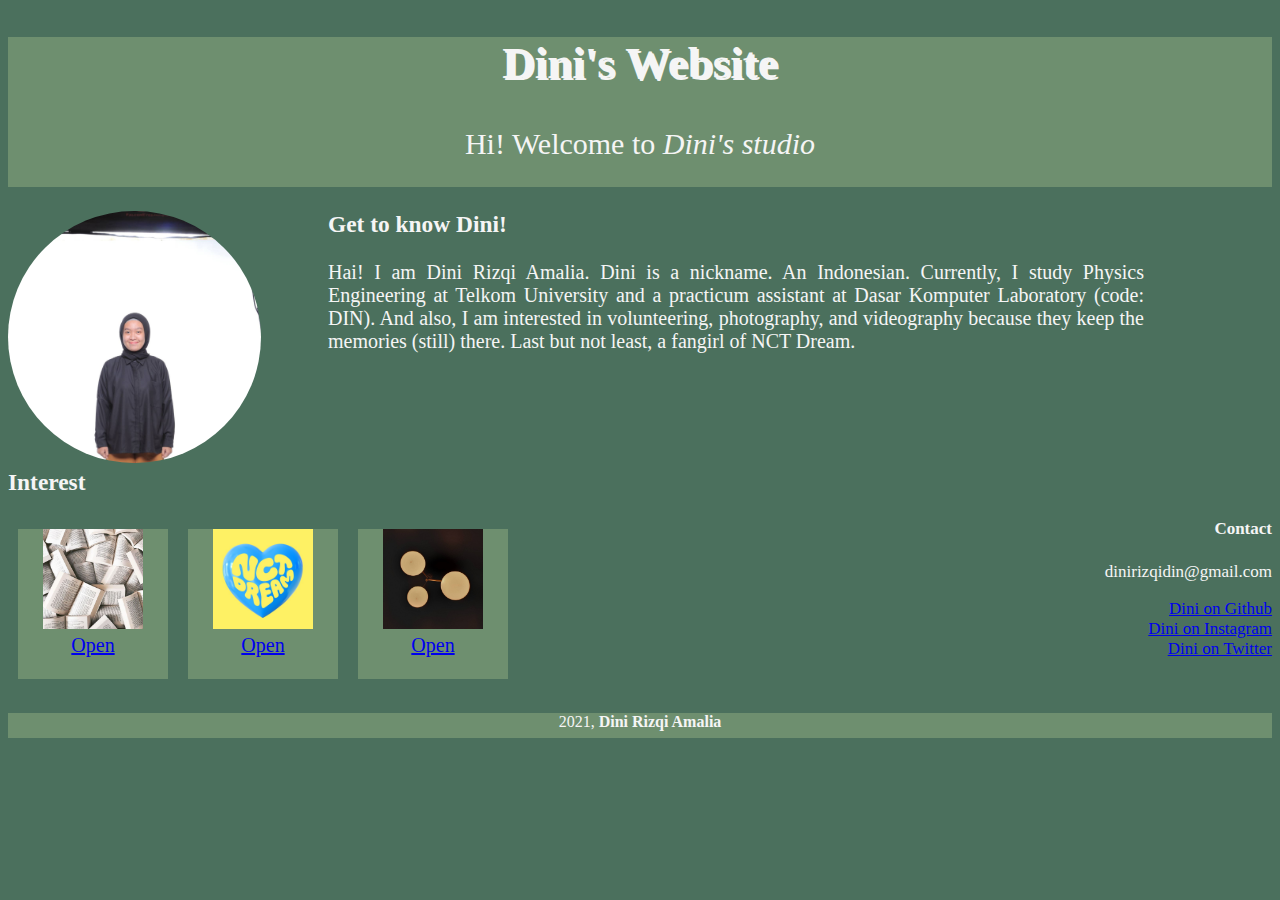
==== index.html @ f42daca4 "Upload file(s) about website and stuff" ====
<!DOCTYPE html>
<html lang="en"> 
    <head>
        <meta charset="utf-8">
        <meta name="description" content="This is an awesome website">
        <meta name="author" content="Dini">
        <meta name="keywords" content="HTML">
        <meta name="viewport" content="width=device-width, initial-scale1.0">
        <title>Dinnistudio</title>
        <link rel="stylesheet" href="style.css">
        <script src="script.js"></script>
    </head>
    <body>
        <header>
            <nav>
                <h2>Dini's Website</h2>
                <p>Hi! Welcome to <i>Dini's studio</i></p>
            </nav>
        </header>
        <main>
            <img id="profil" width="300" height="" src="Dini.jpg" alt="Dini" >
            <div class="profil">
                <section>
                    <h3>Get to know <b>Dini</b>!</h3>
                </section>
                <section>
                    <p>Hai! I am Dini Rizqi Amalia. Dini is a nickname. An Indonesian. Currently, I study Physics Engineering at Telkom University and a practicum assistant at Dasar Komputer Laboratory (code: DIN). And also, I am interested in volunteering, photography, and videography because they keep the memories (still) there. Last but not least, a fangirl of NCT Dream. </p>
                </section>
            </div>
            <br>
            <br>
            <br>
            <br>
            <div class="interest">
                <section>
                    <h3>Interest</h3>
                    <div class="circle">
                        <div>
                            <img width="100" src="Books.jpg" alt="Books">
                        </div>
                        <div>
                            <a href="book.html">Open</a>
                        </div>
                    </div>
                    <div class="circle">
                        <div>
                            <img width="100" src="Logo NCT Dream.jpg" alt="NCT Dream">
                        </div>
                        <div>
                            <a href="https://www.instagram.com/nct_dream/" target="_blank">Open</a>
                        </div>
                    </div>
                    <div class="circle">
                        <div>
                            <img width="100" src="Photo.jpg" alt="Photography">
                        </div>
                        <div>
                            <a href="https://www.instagram.com/dinudinni/" target="_blank">Open</a>
                        </div>
                    </div>
                </section>
            </div>
           
            <section class="contact">
                <h4>Contact</h4>
                <p>dinirizqidin@gmail.com</p> 
                <div>
                    <a href="https://github.com/dinudinni" target="_blank">Dini on Github</a>
                </div> 
                <div>
                    <a href="https://www.instagram.com/dinudinni/" target="_blank">Dini on Instagram</a> 
                </div>
                <div>
                    <a href="https://twitter.com/dinudinni" target="_blank">Dini on Twitter</a>
                </div>
            </section>
            <br>
            <br>
            <br>
        </main>
        <footer>
            <div>
                2021, <b>Dini Rizqi Amalia</b>
            </div>
        </footer>
    </body>
</html>

   <!--it's how to write comments on HTML-->
---- style.css ----
header{
    background-color: #6E8F6F;
    height: 150px;
    color: whitesmoke;
}

body{
    background-color: #4b705d;
    color: whitesmoke;
}

footer{
    background-color: #6E8F6F;
    text-align: center;
    height: 25px;
    color: whitesmoke;
}

nav{
    text-align: center;
    font-size: 30px;
}

h2{
    text-shadow: 2px 2px;
}

h3{
    text-align: left;
}
.profil{
    
    margin-left: 25vw;
    margin-right: 10vw;
    text-align: justify;
    font-size: 20px;

}
.interest{
    text-align: center;
    font-size: 20px;

}

.circle{
    background-color: #6E8F6F;
    height: 150px;
    width: 150px;
    border: 10px solid #4b705d;
    float: left;
}
.contact{
    text-align: right;
    font-size: 17px;
}

#profil{
    float: left;
    border-radius: 50%;
    display: block;
    margin-left: auto;
    margin-right: auto;
    width: 20%;
}
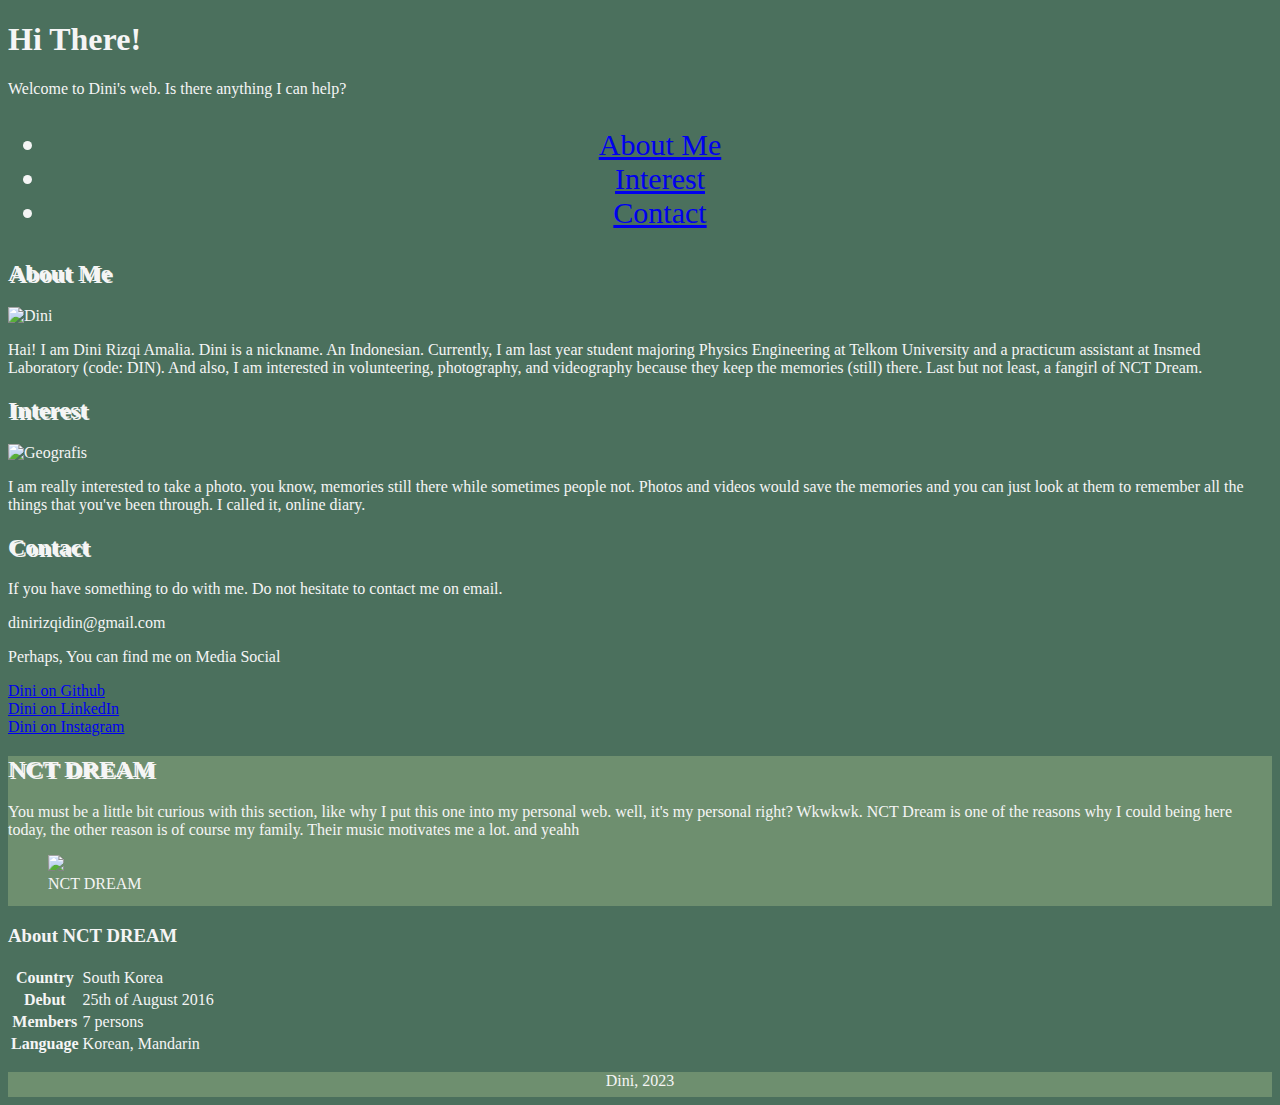
==== commit 8c221aab: "Update index.html" ====
--- a/index.html
+++ b/index.html
@@ -1,89 +1,110 @@
 <!DOCTYPE html>
-<html lang="en"> 
-    <head>
-        <meta charset="utf-8">
-        <meta name="description" content="This is an awesome website">
-        <meta name="author" content="Dini">
-        <meta name="keywords" content="HTML">
-        <meta name="viewport" content="width=device-width, initial-scale1.0">
-        <title>Dinnistudio</title>
-        <link rel="stylesheet" href="style.css">
-        <script src="script.js"></script>
-    </head>
-    <body>
-        <header>
-            <nav>
-                <h2>Dini's Website</h2>
-                <p>Hi! Welcome to <i>Dini's studio</i></p>
-            </nav>
-        </header>
-        <main>
-            <img id="profil" width="300" height="" src="Dini.jpg" alt="Dini" >
-            <div class="profil">
+<html lang="en">
+
+<head>
+    <meta charset="UTF-8">
+    <meta name="viewport" content="width=device-width, initial-scale=1.0">
+    <link rel="stylesheet" href="style.css">
+    <title>Dinudinni's</title>
+</head>
+
+
+
+<body>
+    <div class="jumbotron"><h1>Hi There!</h1> 
+        <p>Welcome to Dini's web. Is there anything I can help?</p>
+    </div>
+
+    <nav>
+        <ul>
+            <li>
+                <a href="#aboutMe">About Me</a></li>
+            <li>
+                <a href="#interest">Interest</a></li>
+            <li>
+                <a href="#contact">Contact</a></li>
+        </ul>
+    </nav>   
+    
+    <main> 
+        <div id="content"> 
+            <article id="aboutMe" class="card">
+                <h2 >About Me</h2>
+                    <img src="\image\Dini.jpg" alt="Dini" class="featured-image">
+                    <p>Hai! I am Dini Rizqi Amalia. Dini is a nickname. An Indonesian. Currently, I am last year student majoring Physics
+                    Engineering at Telkom University and a practicum assistant at Insmed Laboratory (code: DIN). And also, I am interested in
+                    volunteering, photography, and videography because they keep the memories (still) there. Last but not least, a
+                    fangirl of NCT Dream.</p>
+                   
+        
+    
+            <article id="interest" class="card">
+                <h2 >Interest</h2>
+                    <img src="\image\geografis.jpg" alt="Geografis" class="featured-image">
+                    <p>I am really interested to take a photo. you know, memories still there while sometimes people not. Photos and videos would save the
+                    memories and you can just look at them to remember all the things that you've been through. I called it, online diary. </p>
+            </article>
+       
+    
+            <article id="contact" class="card"> 
+                <h2 >Contact</h2>
+                    <p>If you have something to do with me. Do not hesitate to contact me on email.</p>
+                    <p>dinirizqidin@gmail.com</p>
+                    <p>Perhaps, You can find me on Media Social</p>
+                    <div>
+                        <a href="https://github.com/dinudinni" target="_blank">Dini on Github</a>
+                    </div> 
+                    <div>
+                        <a href="https://www.linkedin.com/in/dini-rizqi-amalia/" target="_blank">Dini on LinkedIn</a> 
+                    </div>
+                    <div>
+                        <a href="https://www.instagram.com/dinudinni/" target="_blank">Dini on Instagram</a> 
+                    </div>
+            </article>  
+        </div>
+        
+
+        <aside>
+            <article class="profile">
+                <header>
+                    <h2>NCT DREAM</h2>
+                    <p>You must be a little bit curious with this section, like why I put this one into my personal web. well, it's my
+                        personal right? Wkwkwk. NCT Dream is one of the reasons why I could being here today, the other reason is of course
+                        my family. Their music motivates me a lot. and yeahh</p>
+                    <figure>
+                        <img src="\image\Logo NCT Dream.jpg">
+                        <figcaption>NCT DREAM</figcaption>
+                    </figure>
+                </header>
+
                 <section>
-                    <h3>Get to know <b>Dini</b>!</h3>
+                    <table>
+                        <h3>About NCT DREAM</h3>
+                            <tr>
+                                <th>Country</th>
+                                <td>South Korea</td>
+                            </tr>
+                            <tr>
+                                <th>Debut</th>
+                                <td>25th of August 2016</td>
+                            </tr>
+                            <tr>
+                                <th>Members</th>
+                                <td>7 persons</td>
+                            </tr>
+                            <tr>
+                                <th>Language</th>
+                                <td>Korean, Mandarin</td>
+                            </tr>
+                    </table>
                 </section>
-                <section>
-                    <p>Hai! I am Dini Rizqi Amalia. Dini is a nickname. An Indonesian. Currently, I study Physics Engineering at Telkom University and a practicum assistant at Dasar Komputer Laboratory (code: DIN). And also, I am interested in volunteering, photography, and videography because they keep the memories (still) there. Last but not least, a fangirl of NCT Dream. </p>
-                </section>
-            </div>
-            <br>
-            <br>
-            <br>
-            <br>
-            <div class="interest">
-                <section>
-                    <h3>Interest</h3>
-                    <div class="circle">
-                        <div>
-                            <img width="100" src="Books.jpg" alt="Books">
-                        </div>
-                        <div>
-                            <a href="book.html">Open</a>
-                        </div>
-                    </div>
-                    <div class="circle">
-                        <div>
-                            <img width="100" src="Logo NCT Dream.jpg" alt="NCT Dream">
-                        </div>
-                        <div>
-                            <a href="https://www.instagram.com/nct_dream/" target="_blank">Open</a>
-                        </div>
-                    </div>
-                    <div class="circle">
-                        <div>
-                            <img width="100" src="Photo.jpg" alt="Photography">
-                        </div>
-                        <div>
-                            <a href="https://www.instagram.com/dinudinni/" target="_blank">Open</a>
-                        </div>
-                    </div>
-                </section>
-            </div>
-           
-            <section class="contact">
-                <h4>Contact</h4>
-                <p>dinirizqidin@gmail.com</p> 
-                <div>
-                    <a href="https://github.com/dinudinni" target="_blank">Dini on Github</a>
-                </div> 
-                <div>
-                    <a href="https://www.instagram.com/dinudinni/" target="_blank">Dini on Instagram</a> 
-                </div>
-                <div>
-                    <a href="https://twitter.com/dinudinni" target="_blank">Dini on Twitter</a>
-                </div>
-            </section>
-            <br>
-            <br>
-            <br>
-        </main>
-        <footer>
-            <div>
-                2021, <b>Dini Rizqi Amalia</b>
-            </div>
-        </footer>
-    </body>
+
+            </article>
+        </aside>
+    </main>
+
+        <footer><p>Dini, 2023</p></footer>
+
+</body>
+
 </html>
-
-   <!--it's how to write comments on HTML-->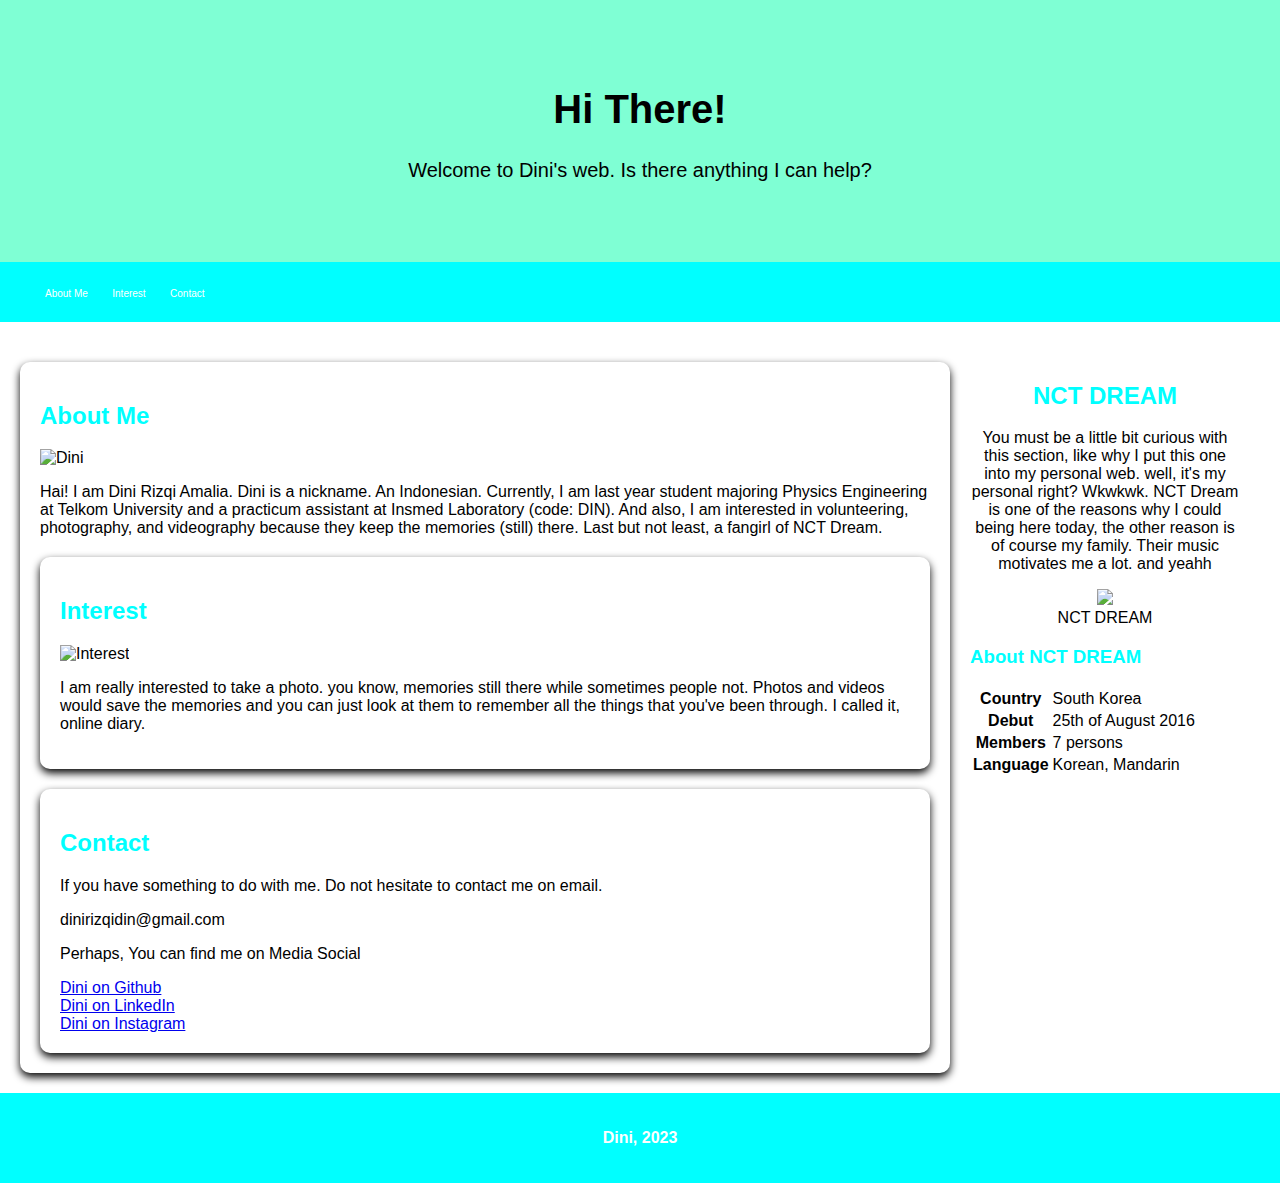
==== commit 115fba73: "Update index.html" ====
--- a/index.html
+++ b/index.html
@@ -40,7 +40,7 @@
     
             <article id="interest" class="card">
                 <h2 >Interest</h2>
-                    <img src="\image\geografis.jpg" alt="Geografis" class="featured-image">
+                    <img src="\image\geografis.jpg" alt="Interest" class="featured-image">
                     <p>I am really interested to take a photo. you know, memories still there while sometimes people not. Photos and videos would save the
                     memories and you can just look at them to remember all the things that you've been through. I called it, online diary. </p>
             </article>
--- a/style.css
+++ b/style.css
@@ -1,64 +1,87 @@
-header{
-    background-color: #6E8F6F;
-    height: 150px;
-    color: whitesmoke;
+*{
+    box-sizing: border-box;
 }
 
 body{
-    background-color: #4b705d;
-    color: whitesmoke;
+    font-family: sans-serif;
+    margin: 0;
+    padding: 0;
+}
+
+h2,h3{
+    color: aqua;
 }
 
 footer{
-    background-color: #6E8F6F;
+    padding: 20px;
+    color: white;
+    background-color: aqua;
     text-align: center;
-    height: 25px;
-    color: whitesmoke;
+    font-weight: bold;
+}
+nav a{
+    font-size: 10px;
+    font-weight: 400;
+    text-decoration: none; 
+    color: white;
+}
+
+nav a:hover{
+    font-weight: bold;
+    color: white;
+}
+
+.profile header{
+    text-align: center;
+}
+.featured-image{
+    width: 100%;
+    max-height: 300px;
+    object-fit: cover;
+    object-position: center;
+}
+
+.profile img{
+    width: 200px;
+}
+
+.card{
+    box-shadow: 0 4px 8px 0 black;
+    border-radius: 10px;
+    padding: 20px;
+    margin-top: 20px;
+    /* background-color: black;x */
+}
+.jumbotron{
+    font-size: 20px;
+    padding: 60px;
+    background-color: aquamarine;
+    text-align: center;
+}
+
+nav li{
+    display: inline;
+    list-style-type: none;
+    margin-right: 20px;
 }
 
 nav{
-    text-align: center;
-    font-size: 30px;
+    background-color: aqua;
+    padding: 5px;
+    position: sticky;
+    top: 0;
+}
+main{
+    padding: 20px;
+    overflow: auto;
 }
 
-h2{
-    text-shadow: 2px 2px;
+#content{
+    float: left;
+    width: 75%;
 }
-
-h3{
-    text-align: left;
+aside{
+    float: right;
+    width: 25%;
+    padding: 20px;
 }
-.profil{
-    
-    margin-left: 25vw;
-    margin-right: 10vw;
-    text-align: justify;
-    font-size: 20px;
-
-}
-.interest{
-    text-align: center;
-    font-size: 20px;
-
-}
-
-.circle{
-    background-color: #6E8F6F;
-    height: 150px;
-    width: 150px;
-    border: 10px solid #4b705d;
-    float: left;
-}
-.contact{
-    text-align: right;
-    font-size: 17px;
-}
-
-#profil{
-    float: left;
-    border-radius: 50%;
-    display: block;
-    margin-left: auto;
-    margin-right: auto;
-    width: 20%;
-}
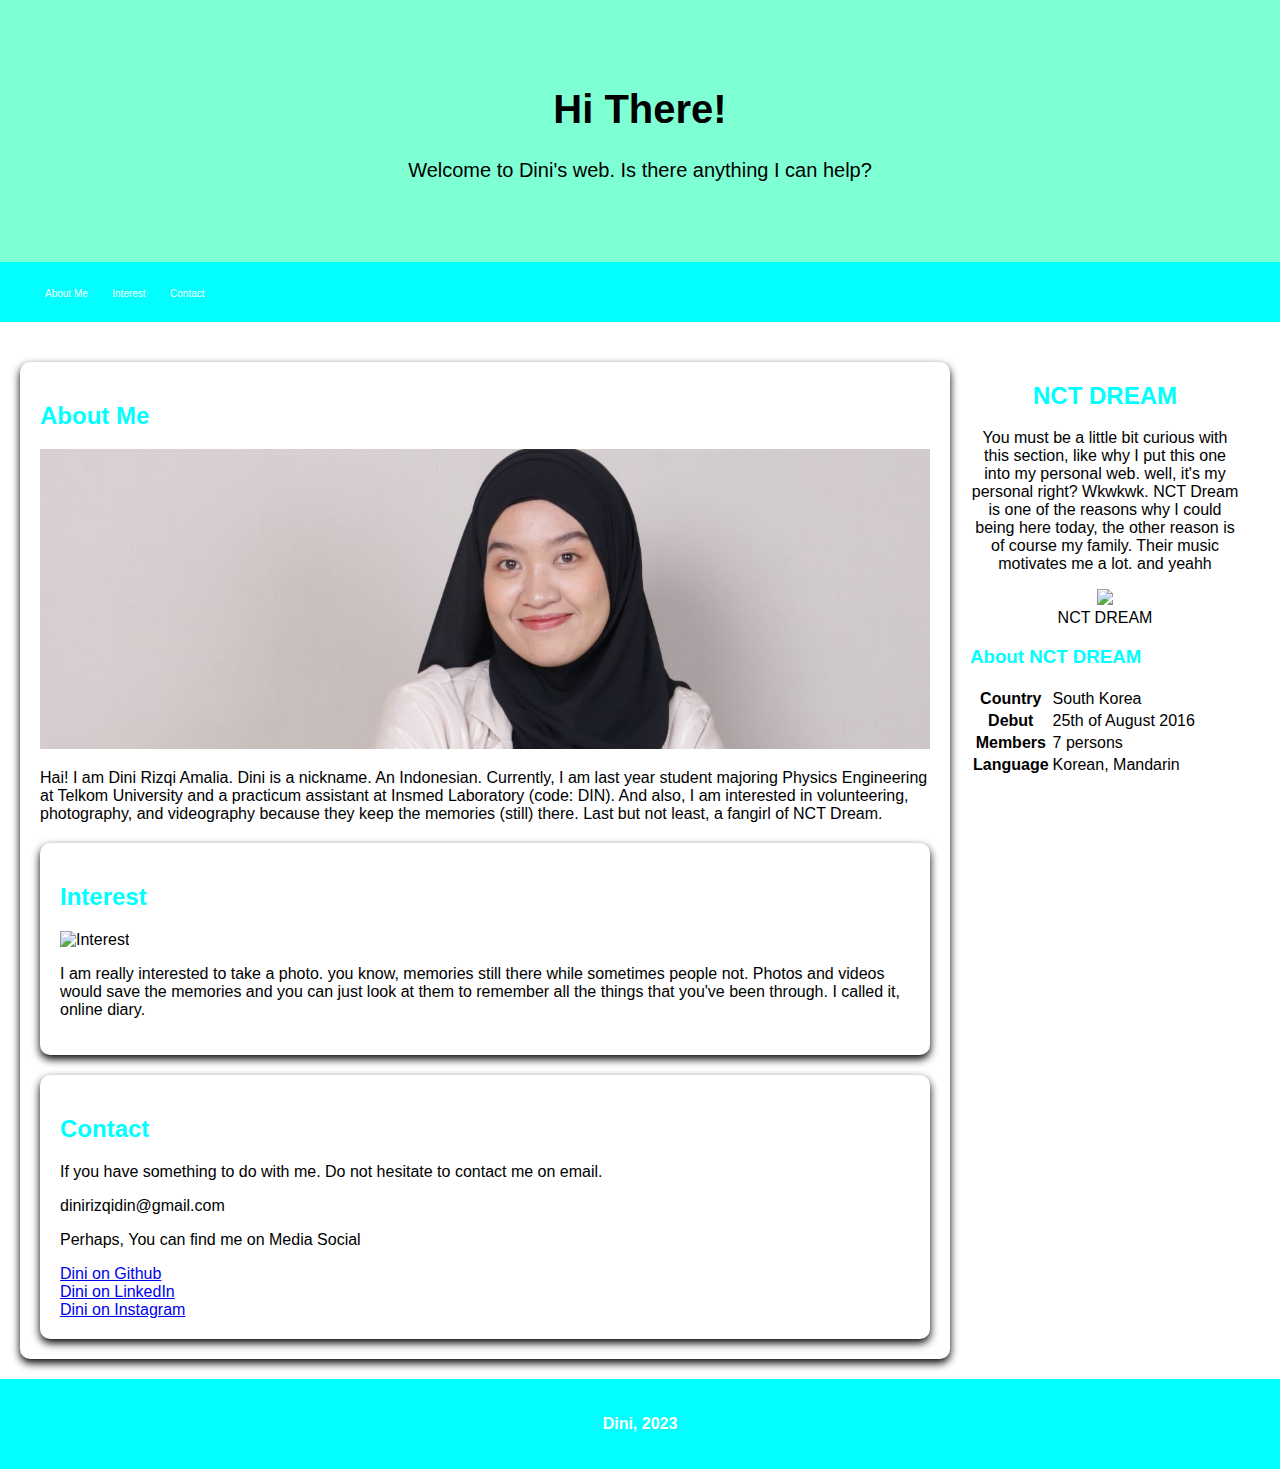
==== commit 3df49c7a: "fix image" ====
--- a/index.html
+++ b/index.html
@@ -7,8 +7,6 @@
     <link rel="stylesheet" href="style.css">
     <title>Dinudinni's</title>
 </head>
-
-
 
 <body>
     <div class="jumbotron"><h1>Hi There!</h1> 
@@ -30,7 +28,7 @@
         <div id="content"> 
             <article id="aboutMe" class="card">
                 <h2 >About Me</h2>
-                    <img src="\image\Dini.jpg" alt="Dini" class="featured-image">
+                    <img src="./Dini.jpg" alt="Dini" class="featured-image">
                     <p>Hai! I am Dini Rizqi Amalia. Dini is a nickname. An Indonesian. Currently, I am last year student majoring Physics
                     Engineering at Telkom University and a practicum assistant at Insmed Laboratory (code: DIN). And also, I am interested in
                     volunteering, photography, and videography because they keep the memories (still) there. Last but not least, a
@@ -40,7 +38,7 @@
     
             <article id="interest" class="card">
                 <h2 >Interest</h2>
-                    <img src="\image\geografis.jpg" alt="Interest" class="featured-image">
+                    <img src="/image/geografis.jpg" alt="Interest" class="featured-image">
                     <p>I am really interested to take a photo. you know, memories still there while sometimes people not. Photos and videos would save the
                     memories and you can just look at them to remember all the things that you've been through. I called it, online diary. </p>
             </article>
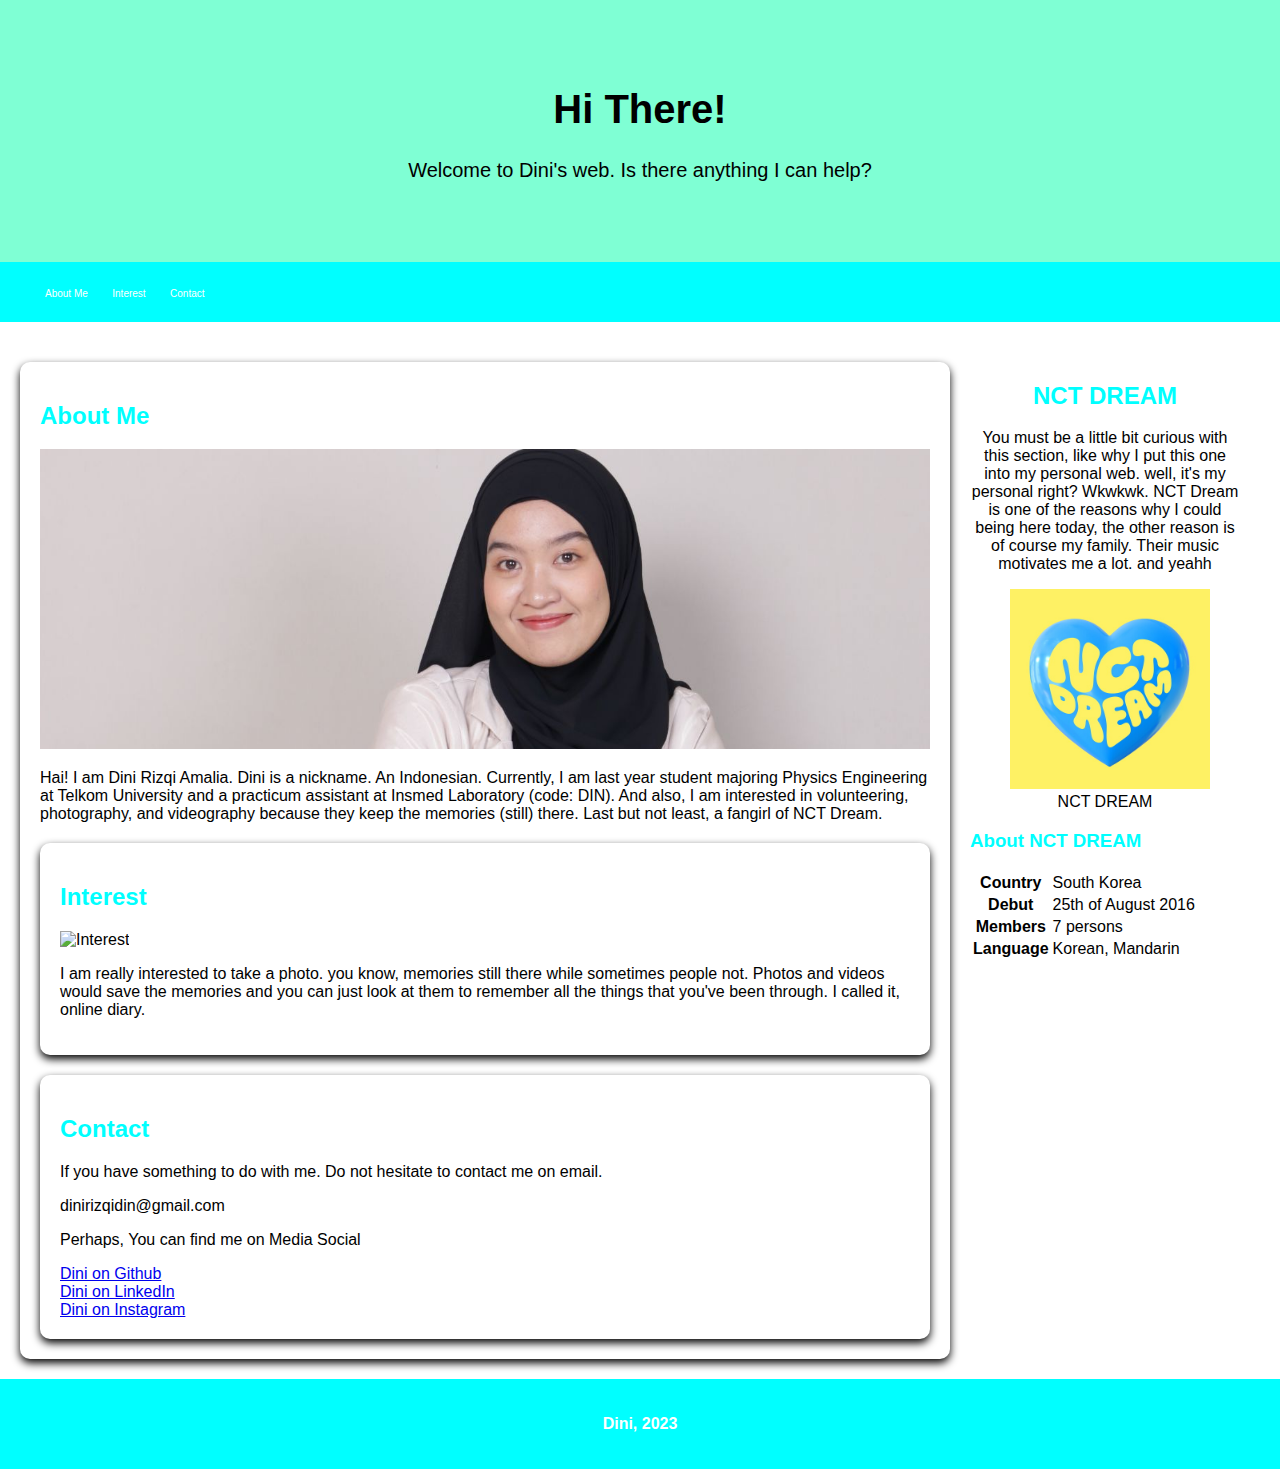
==== commit 0efbc1fd: "fix images" ====
--- a/index.html
+++ b/index.html
@@ -38,7 +38,7 @@
     
             <article id="interest" class="card">
                 <h2 >Interest</h2>
-                    <img src="/image/geografis.jpg" alt="Interest" class="featured-image">
+                    <img src="./geografis.jpg" alt="Interest" class="featured-image">
                     <p>I am really interested to take a photo. you know, memories still there while sometimes people not. Photos and videos would save the
                     memories and you can just look at them to remember all the things that you've been through. I called it, online diary. </p>
             </article>
@@ -70,7 +70,7 @@
                         personal right? Wkwkwk. NCT Dream is one of the reasons why I could being here today, the other reason is of course
                         my family. Their music motivates me a lot. and yeahh</p>
                     <figure>
-                        <img src="\image\Logo NCT Dream.jpg">
+                        <img src="/Logo NCT Dream.jpg">
                         <figcaption>NCT DREAM</figcaption>
                     </figure>
                 </header>
